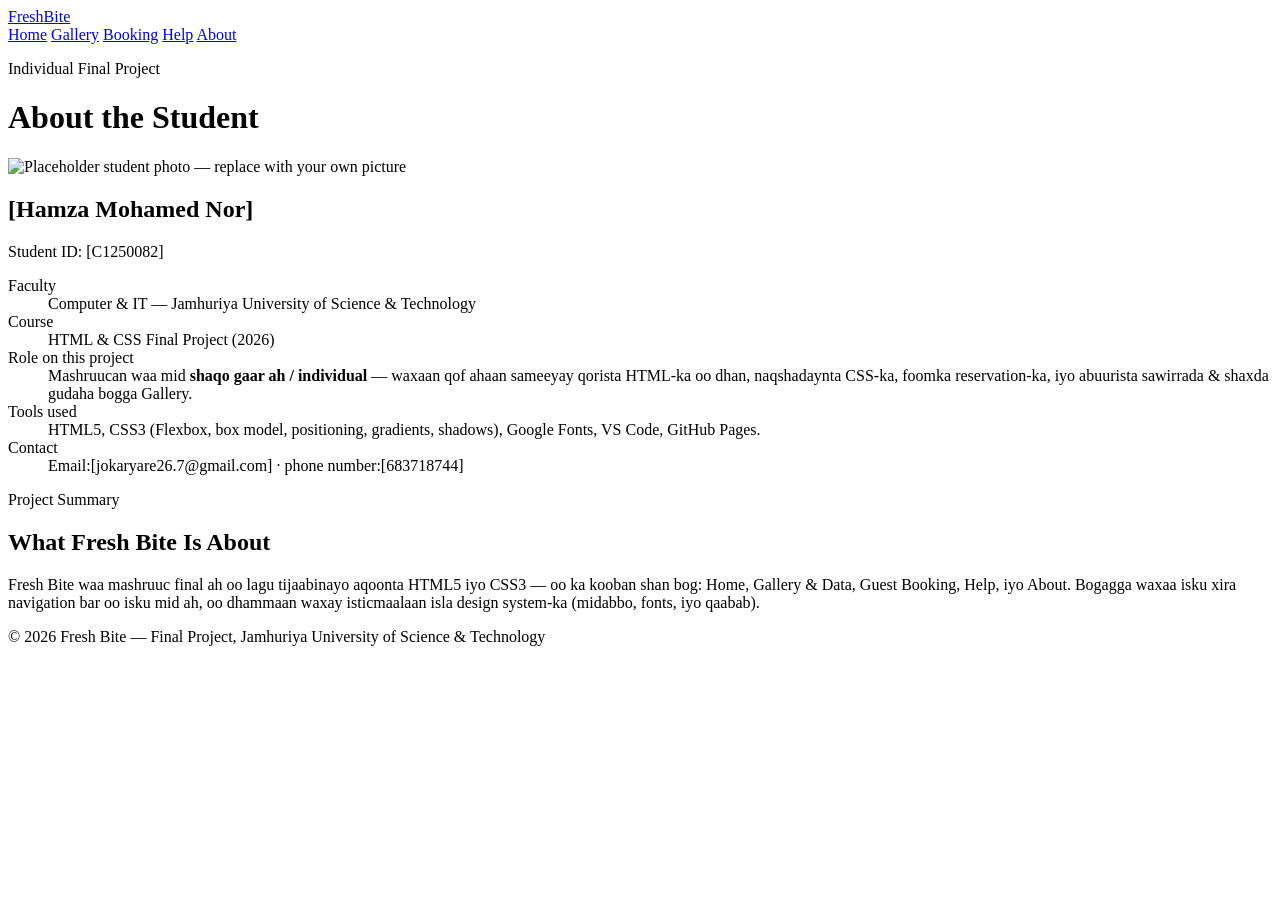
==== about.html @ ff9a8fc2 "adding booking file" ====
<!DOCTYPE html>
<html lang="so">
<head>
  <meta charset="UTF-8">
  <meta name="viewport" content="width=device-width, initial-scale=1.0">
  <title>Fresh Bite | About</title>
  <link rel="icon" type="image/png" href="images/favicon.png">
  <link rel="stylesheet" href="css/style.css">
  <link href="https://fonts.googleapis.com/css2?family=Fraunces:ital,wght@0,600;0,700;1,600;1,700&family=Inter:wght@400;500;600;700&family=JetBrains+Mono:wght@500&display=swap" rel="stylesheet">
</head>
<body>

  <header class="site-header">
    <div class="nav-wrap">
      <a href="index.html" id="brand">Fresh<span>Bite</span></a>
      <nav class="main-nav" aria-label="Main navigation">
        <a href="index.html">Home</a>
        <a href="gallery.html">Gallery</a>
        <a href="booking.html">Booking</a>
        <a href="help.html">Help</a>
        <a href="about.html" class="active">About</a>
      </nav>
    </div>
  </header>

  <main>
    <div class="page-hero">
      <p class="eyebrow">Individual Final Project</p>
      <h1>About the Student</h1>
      
    <div class="wave"></div></div>

    <section class="section">
      <div class="about-grid card">
        <img src="c:\Users\hamza\Pictures\images\my own image.jpeg" alt="Placeholder student photo — replace with your own picture">

        <div class="details">
          <h2>[Hamza Mohamed Nor]</h2>
          <p class="eyebrow">Student ID: [C1250082]</p>

          <dl>
            <dt>Faculty</dt>
            <dd>Computer &amp; IT — Jamhuriya University of Science &amp; Technology</dd>

            <dt>Course</dt>
            <dd>HTML &amp; CSS Final Project (2026)</dd>

            <dt>Role on this project</dt>
            <dd>Mashruucan waa mid <strong>shaqo gaar ah / individual</strong> — waxaan
              qof ahaan sameeyay qorista HTML-ka oo dhan, naqshadaynta CSS-ka,
              foomka reservation-ka, iyo abuurista sawirrada &amp; shaxda gudaha
              bogga Gallery.</dd>

            <dt>Tools used</dt>
            <dd>HTML5, CSS3 (Flexbox, box model, positioning, gradients,
              shadows), Google Fonts, VS Code, GitHub Pages.</dd>

            <dt>Contact</dt>
            <dd>Email:[jokaryare26.7@gmail.com] · phone number:[683718744]</dd>
          </dl>
        </div>
      </div>
    </section>

    <section class="section">
      <div class="section-head">
        <p class="eyebrow">Project Summary</p>
        <h2>What Fresh Bite Is About</h2>
      </div>
      <div class="card">
        <p>Fresh Bite waa mashruuc final ah oo lagu tijaabinayo aqoonta
          HTML5 iyo CSS3 — oo ka kooban shan bog: Home, Gallery &amp; Data,
          Guest Booking, Help, iyo About. Bogagga waxaa isku xira
          navigation bar oo isku mid ah, oo dhammaan waxay isticmaalaan
          isla design system-ka (midabbo, fonts, iyo qaabab).</p>
      </div>
    </section>
  </main>

  <footer class="site-footer">
    <p>&copy; 2026 Fresh Bite — Final Project, Jamhuriya University of Science &amp; Technology</p>
  </footer>

</body>
</html>
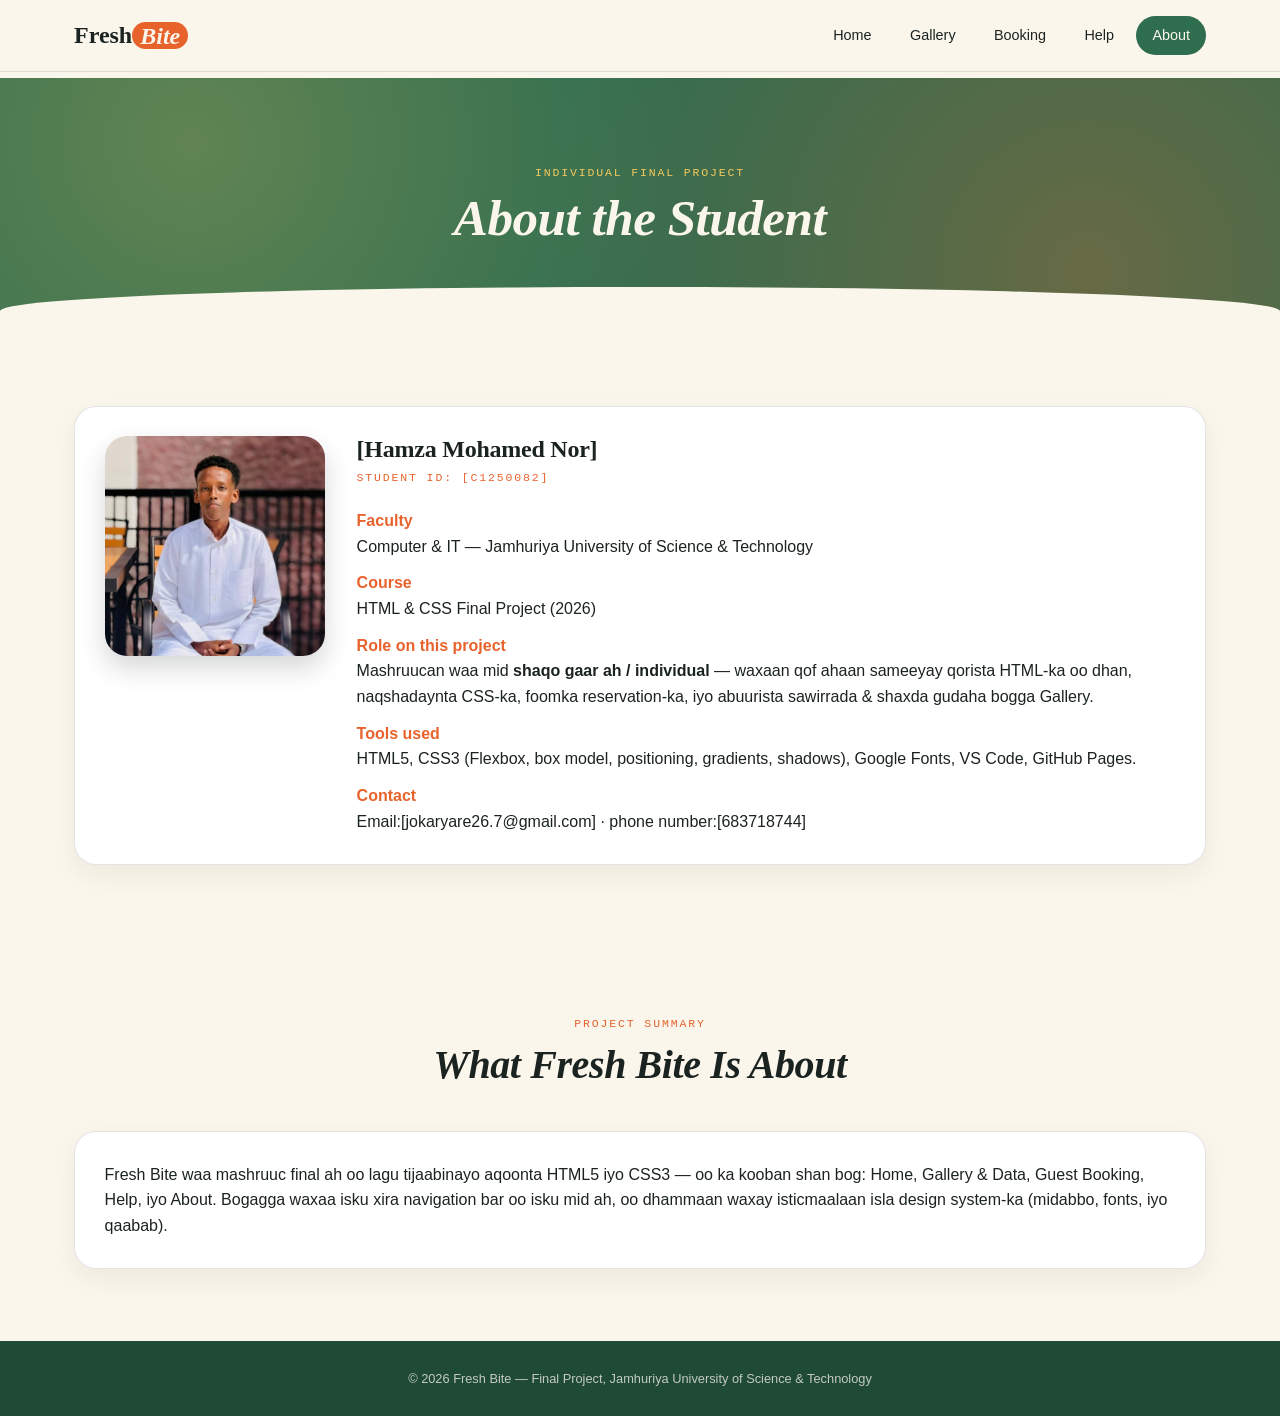
==== commit d4166a55: "changed the image path" ====
--- a/about.html
+++ b/about.html
@@ -32,7 +32,7 @@
 
     <section class="section">
       <div class="about-grid card">
-        <img src="c:\Users\hamza\Pictures\images\my own image.jpeg" alt="Placeholder student photo — replace with your own picture">
+        <img src="images/my-own-image.jpeg" alt="Placeholder student photo — replace with your own picture">
 
         <div class="details">
           <h2>[Hamza Mohamed Nor]</h2>
--- a/css/style.css
+++ b/css/style.css
@@ -0,0 +1,329 @@
+/* =========================================================
+   DESIGN TOKENS — "Fresh Bite" palette
+   ========================================================= */
+:root{
+  --ink:      #1B2320;
+  --cream:    #FBF6EC;
+  --citrus:   #E8622C;
+  --leaf:     #2F6D4F;
+  --leaf-dk:  #1F4A36;
+  --butter:   #F4C95D;
+  --line:     rgba(27,35,32,0.12);
+
+  --display: 'Fraunces', serif;
+  --body:    'Inter', sans-serif;
+  --mono:    'JetBrains Mono', monospace;
+}
+
+*{ box-sizing: border-box; margin:0; padding:0; }
+html{ scroll-behavior: smooth; }
+
+body{
+  font-family: var(--body);
+  color: var(--ink);
+  background: var(--cream);
+  line-height: 1.6;
+  min-height: 100vh;
+  display: flex;
+  flex-direction: column;
+}
+
+h1, h2, h3{ font-family: var(--display); line-height: 1.1; letter-spacing: -0.01em; }
+a{ color: var(--leaf); text-decoration: none; }
+a:hover{ color: var(--citrus); }
+
+.eyebrow{
+  font-family: var(--mono);
+  font-size: 0.72rem;
+  letter-spacing: 0.16em;
+  text-transform: uppercase;
+  color: var(--citrus);
+  margin-bottom: 0.6rem;
+  display: inline-block;
+}
+
+/* =========================================================
+   HEADER / NAV
+   ========================================================= */
+.site-header{
+  position: fixed;
+  top: 0; left: 0; right: 0;
+  z-index: 50;
+  background: var(--cream);
+  border-bottom: 1px solid var(--line);
+}
+.site-header .nav-wrap{
+  max-width: 1180px;
+  margin: 0 auto;
+  padding: 1rem 1.5rem;
+  display: flex;
+  align-items: center;
+  justify-content: space-between;
+  flex-wrap: wrap;
+  gap: 0.75rem;
+}
+
+#brand{
+  font-family: var(--display);
+  font-weight: 700;
+  font-size: 1.5rem;
+  color: var(--ink);
+}
+#brand span{
+  color: var(--cream);
+  background: var(--citrus);
+  padding: 0.05rem 0.5rem;
+  border-radius: 999px;
+  font-style: italic;
+}
+
+.main-nav{ display:flex; gap: 0.4rem; flex-wrap: wrap; }
+.main-nav a{
+  color: var(--ink);
+  font-size: 0.9rem;
+  font-weight: 500;
+  padding: 0.5rem 1rem;
+  border-radius: 999px;
+  transition: background 0.2s ease, color 0.2s ease;
+}
+.main-nav a:hover{ background: rgba(47,109,79,0.1); color: var(--leaf); }
+.main-nav a.active{ background: var(--leaf); color: var(--cream); }
+
+main{ flex: 1; padding-top: 78px; }
+
+/* =========================================================
+   PAGE HERO BANNER
+   ========================================================= */
+.page-hero{
+  position: relative;
+  background: var(--leaf);
+  color: var(--cream);
+  text-align: center;
+  padding: 4.5rem 1.5rem 5.5rem;
+  overflow: hidden;
+}
+.page-hero::before{
+  content:"";
+  position:absolute;
+  inset:0;
+  background:
+    radial-gradient(circle at 15% 25%, rgba(244,201,93,0.25), transparent 45%),
+    radial-gradient(circle at 85% 75%, rgba(232,98,44,0.30), transparent 50%);
+}
+.page-hero > *{ position: relative; z-index: 1; }
+.page-hero h1{ font-size: clamp(2.1rem, 4.5vw, 3.2rem); margin-top: 0.4rem; font-style: italic; }
+.page-hero p{ max-width: 46ch; margin: 0.85rem auto 0; color: rgba(251,246,236,0.88); }
+.page-hero .eyebrow{ color: var(--butter); }
+
+.page-hero .wave{
+  position:absolute; left:0; right:0; bottom:-1px;
+  height: 48px;
+  background: var(--cream);
+  border-radius: 100% 100% 0 0 / 100% 100% 0 0;
+}
+
+/* =========================================================
+   SHARED SECTION / CARD LOOK
+   ========================================================= */
+.section{ max-width: 1180px; margin: 0 auto; padding: 4.5rem 1.5rem; }
+.section-head{ text-align:center; margin-bottom: 2.75rem; }
+.section-head h2{ font-size: clamp(1.8rem, 3.4vw, 2.5rem); font-style: italic; }
+
+.card{
+  background:#fff;
+  border: 1px solid var(--line);
+  border-radius: 22px;
+  box-shadow: 0 10px 26px rgba(27,35,32,0.06);
+  padding: 1.85rem;
+}
+
+.btn-primary{
+  display: inline-block;
+  background: var(--citrus);
+  color: #fff;
+  font-weight: 600;
+  padding: 0.9rem 1.9rem;
+  border-radius: 999px;
+  border: none;
+  cursor: pointer;
+  box-shadow: 0 8px 20px rgba(232,98,44,0.35);
+  transition: transform 0.15s ease, box-shadow 0.15s ease;
+}
+.btn-primary:hover{ transform: translateY(-2px); box-shadow: 0 10px 26px rgba(232,98,44,0.45); }
+
+/* =========================================================
+   HOME PAGE
+   ========================================================= */
+.home-hero{
+  display:flex;
+  flex-wrap: wrap;
+  align-items:center;
+  gap: 2.5rem;
+  max-width: 1180px;
+  margin: 0 auto;
+  padding: 3.5rem 1.5rem 2rem;
+}
+.home-hero > div{ flex: 1 1 320px; }
+.home-hero h1{ font-size: clamp(2.4rem, 5vw, 3.6rem); margin: 0.6rem 0 1.1rem; font-style: italic; }
+.home-hero .stub{
+  background: var(--leaf);
+  color: var(--cream);
+  font-family: var(--mono);
+  font-size: 0.8rem;
+  border-radius: 26px;
+  padding: 2.25rem;
+  text-align:center;
+  position: relative;
+  box-shadow: 0 14px 30px rgba(47,109,79,0.3);
+}
+.home-hero .stub::before{
+  content:"🍋";
+  position:absolute;
+  top:-18px; right:24px;
+  font-size: 2rem;
+  filter: drop-shadow(0 4px 6px rgba(0,0,0,0.2));
+}
+
+.feature-row{
+  display:flex;
+  flex-wrap: wrap;
+  gap: 1.5rem;
+  justify-content: center;
+}
+.feature-row .card{ flex: 1 1 260px; }
+.feature-row .card:nth-child(1){ border-top: 4px solid var(--citrus); }
+.feature-row .card:nth-child(2){ border-top: 4px solid var(--butter); }
+.feature-row .card:nth-child(3){ border-top: 4px solid var(--leaf); }
+
+/* =========================================================
+   GALLERY PAGE
+   ========================================================= */
+.gallery-grid{
+  display:flex;
+  flex-wrap: wrap;
+  gap: 1.4rem;
+}
+.gallery-grid figure{
+  flex: 1 1 260px;
+  margin:0;
+  border-radius: 20px;
+  overflow: hidden;
+  box-shadow: 0 10px 24px rgba(27,35,32,0.1);
+  background:#fff;
+}
+.gallery-grid img{
+  width:100%; height: 200px; object-fit: cover; display:block;
+  transition: transform 0.35s ease;
+}
+.gallery-grid figure:hover img{ transform: scale(1.06); }
+.gallery-grid figcaption{
+  padding: 0.85rem 1.1rem;
+  font-family: var(--mono);
+  font-size: 0.78rem;
+  color: var(--citrus);
+}
+
+table{
+  width:100%;
+  border-collapse: collapse;
+  margin-top: 1rem;
+  background:#fff;
+  border-radius: 20px;
+  overflow: hidden;
+  box-shadow: 0 10px 24px rgba(27,35,32,0.08);
+}
+thead{ background: var(--leaf); color: var(--cream); }
+th, td{ padding: 0.85rem 1.1rem; text-align:left; font-size: 0.9rem; }
+tbody tr:nth-child(even){ background: rgba(244,201,93,0.14); }
+tbody tr:hover{ background: rgba(232,98,44,0.08); }
+tfoot{ background: var(--butter); color: var(--ink); font-weight:600; }
+tfoot td{ font-family: var(--mono); }
+
+.external-links{ margin-top: 1.5rem; list-style: none; }
+.external-links li{
+  margin-bottom: 0.6rem;
+  padding-left: 1.4rem;
+  position: relative;
+}
+.external-links li::before{
+  content:"→";
+  position:absolute; left:0;
+  color: var(--citrus);
+}
+
+/* =========================================================
+   BOOKING FORM
+   ========================================================= */
+fieldset{
+  border: 1px solid var(--line);
+  border-radius: 20px;
+  padding: 1.4rem 1.6rem 1.6rem;
+  margin-bottom: 1.5rem;
+}
+legend{
+  font-family: var(--display);
+  font-weight: 700;
+  font-style: italic;
+  color: var(--leaf);
+  padding: 0 0.5rem;
+}
+
+form{ display:flex; flex-direction: column; gap: 1.25rem; }
+
+.field{ display:flex; flex-direction: column; gap: 0.4rem; }
+.field label{ font-weight:600; font-size: 0.88rem; }
+.field input, .field select, .field textarea{
+  padding: 0.7rem 0.9rem;
+  border: 1px solid var(--line);
+  border-radius: 12px;
+  font-family: var(--body);
+  font-size: 0.95rem;
+  background: #fff;
+}
+.field input:focus, .field select:focus, .field textarea:focus{
+  outline: 2px solid var(--citrus);
+  outline-offset: 1px;
+}
+
+.choice-row{ display:flex; flex-wrap: wrap; gap: 1.25rem; }
+.choice-row label{
+  display:flex; align-items:center; gap: 0.45rem;
+  font-weight: 400; font-size: 0.92rem;
+}
+
+.form-note{ font-size: 0.8rem; color:#5c6b62; }
+
+/* =========================================================
+   ABOUT / HELP PAGE
+   ========================================================= */
+.about-grid{ display:flex; flex-wrap: wrap; gap: 2rem; align-items:flex-start; }
+.about-grid img{
+  width: 220px; height: 220px; object-fit: cover;
+  border-radius: 22px; box-shadow: 0 12px 26px rgba(27,35,32,0.18);
+}
+.about-grid .details{ flex: 1 1 320px; }
+.about-grid dt{ font-weight:600; color: var(--citrus); margin-top: 0.7rem; }
+.about-grid dd{ margin-left:0; }
+
+.help-steps{ display:flex; flex-direction: column; gap: 1.5rem; }
+.help-steps .card{ border-left: 5px solid var(--butter); }
+
+/* =========================================================
+   FOOTER
+   ========================================================= */
+.site-footer{
+  background: var(--leaf-dk);
+  color: rgba(251,246,236,0.75);
+  text-align: center;
+  padding: 1.75rem;
+  font-size: 0.8rem;
+}
+
+/* =========================================================
+   RESPONSIVE
+   ========================================================= */
+@media (max-width: 780px){
+  .home-hero{ padding-top: 1.5rem; }
+  .about-grid{ flex-direction: column; }
+  main{ padding-top: 110px; }
+}
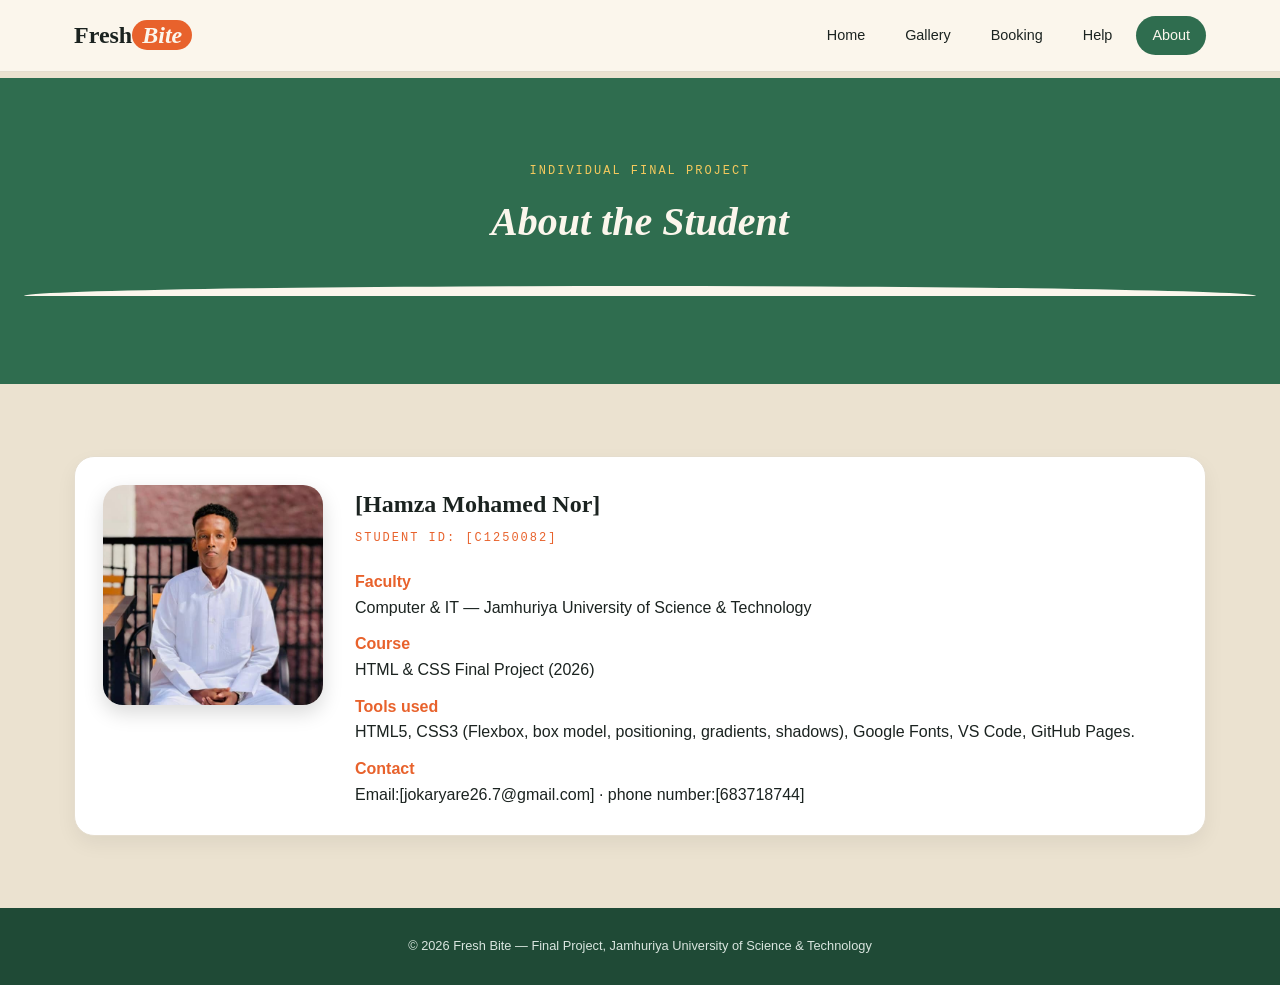
==== commit 633d5e60: "changing something" ====
--- a/about.html
+++ b/about.html
@@ -4,7 +4,6 @@
   <meta charset="UTF-8">
   <meta name="viewport" content="width=device-width, initial-scale=1.0">
   <title>Fresh Bite | About</title>
-  <link rel="icon" type="image/png" href="images/favicon.png">
   <link rel="stylesheet" href="css/style.css">
   <link href="https://fonts.googleapis.com/css2?family=Fraunces:ital,wght@0,600;0,700;1,600;1,700&family=Inter:wght@400;500;600;700&family=JetBrains+Mono:wght@500&display=swap" rel="stylesheet">
 </head>
@@ -45,11 +44,7 @@
             <dt>Course</dt>
             <dd>HTML &amp; CSS Final Project (2026)</dd>
 
-            <dt>Role on this project</dt>
-            <dd>Mashruucan waa mid <strong>shaqo gaar ah / individual</strong> — waxaan
-              qof ahaan sameeyay qorista HTML-ka oo dhan, naqshadaynta CSS-ka,
-              foomka reservation-ka, iyo abuurista sawirrada &amp; shaxda gudaha
-              bogga Gallery.</dd>
+           
 
             <dt>Tools used</dt>
             <dd>HTML5, CSS3 (Flexbox, box model, positioning, gradients,
@@ -62,19 +57,6 @@
       </div>
     </section>
 
-    <section class="section">
-      <div class="section-head">
-        <p class="eyebrow">Project Summary</p>
-        <h2>What Fresh Bite Is About</h2>
-      </div>
-      <div class="card">
-        <p>Fresh Bite waa mashruuc final ah oo lagu tijaabinayo aqoonta
-          HTML5 iyo CSS3 — oo ka kooban shan bog: Home, Gallery &amp; Data,
-          Guest Booking, Help, iyo About. Bogagga waxaa isku xira
-          navigation bar oo isku mid ah, oo dhammaan waxay isticmaalaan
-          isla design system-ka (midabbo, fonts, iyo qaabab).</p>
-      </div>
-    </section>
   </main>
 
   <footer class="site-footer">
--- a/css/style.css
+++ b/css/style.css
@@ -1,329 +1,411 @@
 /* =========================================================
-   DESIGN TOKENS — "Fresh Bite" palette
-   ========================================================= */
-:root{
-  --ink:      #1B2320;
-  --cream:    #FBF6EC;
-  --citrus:   #E8622C;
-  --leaf:     #2F6D4F;
-  --leaf-dk:  #1F4A36;
-  --butter:   #F4C95D;
-  --line:     rgba(27,35,32,0.12);
-
-  --display: 'Fraunces', serif;
-  --body:    'Inter', sans-serif;
-  --mono:    'JetBrains Mono', monospace;
-}
-
-*{ box-sizing: border-box; margin:0; padding:0; }
-html{ scroll-behavior: smooth; }
-
-body{
-  font-family: var(--body);
-  color: var(--ink);
-  background: var(--cream);
+   FRESH BITE — style.css 
+   ========================================================= */
+
+
+* {
+  box-sizing: border-box;
+  margin: 0;
+  padding: 0;
+}
+
+html {
+  scroll-behavior: smooth; /* marka la taabto nav link, si nadiif ah ayuu u dhaqaaqaa */
+}
+
+body {
+  font-family: 'Inter', sans-serif;
+  color: #1B2320;         
+  background: #ebe2d0;    
   line-height: 1.6;
-  min-height: 100vh;
-  display: flex;
-  flex-direction: column;
-}
-
-h1, h2, h3{ font-family: var(--display); line-height: 1.1; letter-spacing: -0.01em; }
-a{ color: var(--leaf); text-decoration: none; }
-a:hover{ color: var(--citrus); }
-
-.eyebrow{
-  font-family: var(--mono);
-  font-size: 0.72rem;
-  letter-spacing: 0.16em;
+}
+
+h1, h2, h3 {
+  font-family: 'Fraunces', serif;
+}
+
+a {
+  color: #2F6D4F;   
+  text-decoration: none;
+}
+a:hover {
+  color: #E8622C;   
+}
+
+.eyebrow {
+  font-family: 'JetBrains Mono', monospace;
+  font-size: 0.75rem;
+  letter-spacing: 2px;
   text-transform: uppercase;
-  color: var(--citrus);
+  color: #E8622C;
+  display: inline-block;
   margin-bottom: 0.6rem;
-  display: inline-block;
-}
-
-/* =========================================================
-   HEADER / NAV
-   ========================================================= */
-.site-header{
-  position: fixed;
-  top: 0; left: 0; right: 0;
+}
+
+
+/* =========================================================
+   2. HEADER / NAVIGATION
+   ========================================================= */
+.site-header {
+  position: fixed;      
+  top: 0;
+  left: 0;
+  right: 0;
+  background: #FBF6EC;
+  border-bottom: 1px solid #e5ddce;
   z-index: 50;
-  background: var(--cream);
-  border-bottom: 1px solid var(--line);
-}
-.site-header .nav-wrap{
+}
+
+.nav-wrap {
   max-width: 1180px;
   margin: 0 auto;
   padding: 1rem 1.5rem;
-  display: flex;
+  display: flex;                 
+  justify-content: space-between;
   align-items: center;
-  justify-content: space-between;
-  flex-wrap: wrap;
-  gap: 0.75rem;
-}
-
-#brand{
-  font-family: var(--display);
+  flex-wrap: wrap;
+}
+
+#brand {
+  font-family: 'Fraunces', serif;
+  font-size: 1.5rem;
   font-weight: 700;
-  font-size: 1.5rem;
-  color: var(--ink);
-}
-#brand span{
-  color: var(--cream);
-  background: var(--citrus);
-  padding: 0.05rem 0.5rem;
+  color: #1B2320;
+}
+#brand span {
+  background: #E8622C;
+  color: #FBF6EC;
+  padding: 2px 10px;
   border-radius: 999px;
   font-style: italic;
 }
 
-.main-nav{ display:flex; gap: 0.4rem; flex-wrap: wrap; }
-.main-nav a{
-  color: var(--ink);
-  font-size: 0.9rem;
-  font-weight: 500;
+.main-nav {
+  display: flex;         
+  gap: 0.5rem;
+  flex-wrap: wrap;
+}
+
+.main-nav a {
+  color: #1B2320;
   padding: 0.5rem 1rem;
   border-radius: 999px;
-  transition: background 0.2s ease, color 0.2s ease;
-}
-.main-nav a:hover{ background: rgba(47,109,79,0.1); color: var(--leaf); }
-.main-nav a.active{ background: var(--leaf); color: var(--cream); }
-
-main{ flex: 1; padding-top: 78px; }
-
-/* =========================================================
-   PAGE HERO BANNER
-   ========================================================= */
-.page-hero{
-  position: relative;
-  background: var(--leaf);
-  color: var(--cream);
+  font-size: 0.9rem;
+}
+.main-nav a:hover {
+  background: #eaf1ec;
+}
+.main-nav a.active {
+  background: #2F6D4F;
+  color: #FBF6EC;
+}
+
+main {
+  padding-top: 78px;
+}
+
+
+/* =========================================================
+   3. PAGE HERO (banner-ka cagaaran ee bogagga kale)
+   ========================================================= */
+.page-hero {
+  background: #2F6D4F;
+  color: #FBF6EC;
   text-align: center;
   padding: 4.5rem 1.5rem 5.5rem;
-  overflow: hidden;
-}
-.page-hero::before{
-  content:"";
-  position:absolute;
-  inset:0;
-  background:
-    radial-gradient(circle at 15% 25%, rgba(244,201,93,0.25), transparent 45%),
-    radial-gradient(circle at 85% 75%, rgba(232,98,44,0.30), transparent 50%);
-}
-.page-hero > *{ position: relative; z-index: 1; }
-.page-hero h1{ font-size: clamp(2.1rem, 4.5vw, 3.2rem); margin-top: 0.4rem; font-style: italic; }
-.page-hero p{ max-width: 46ch; margin: 0.85rem auto 0; color: rgba(251,246,236,0.88); }
-.page-hero .eyebrow{ color: var(--butter); }
-
-.page-hero .wave{
-  position:absolute; left:0; right:0; bottom:-1px;
-  height: 48px;
-  background: var(--cream);
-  border-radius: 100% 100% 0 0 / 100% 100% 0 0;
-}
-
-/* =========================================================
-   SHARED SECTION / CARD LOOK
-   ========================================================= */
-.section{ max-width: 1180px; margin: 0 auto; padding: 4.5rem 1.5rem; }
-.section-head{ text-align:center; margin-bottom: 2.75rem; }
-.section-head h2{ font-size: clamp(1.8rem, 3.4vw, 2.5rem); font-style: italic; }
-
-.card{
-  background:#fff;
-  border: 1px solid var(--line);
-  border-radius: 22px;
-  box-shadow: 0 10px 26px rgba(27,35,32,0.06);
-  padding: 1.85rem;
-}
-
-.btn-primary{
+}
+.page-hero h1 {
+  font-size: 2.5rem;
+  font-style: italic;
+  margin-top: 0.5rem;
+}
+.page-hero p {
+  max-width: 500px;
+  margin: 0.75rem auto 0;
+  color: #eef2ee;
+}
+.page-hero .eyebrow {
+  color: #F4C95D;
+}
+
+/* xariiq kala goynaysa banner-ka iyo bogga hoose */
+.wave {
+  height: 10px;
+  background: #FBF6EC;
+  border-radius: 50% 50% 0 0 / 100% 100% 0 0;
+  margin-top: 2rem;
+}
+
+
+/* =========================================================
+   4. QAYBO GUUD (section / card) — dhammaan bogagga
+   ========================================================= */
+.section {
+  max-width: 1180px;
+  margin: 0 auto;
+  padding: 4.5rem 1.5rem;
+}
+.section-head {
+  text-align: center;
+  margin-bottom: 2.5rem;
+}
+.section-head h2 {
+  font-size: 2rem;
+  font-style: italic;
+}
+
+.card {
+  background: #ffffff;
+  border: 1px solid #e5ddce;
+  border-radius: 20px;
+  box-shadow: 0 8px 20px rgba(0,0,0,0.06);
+  padding: 1.75rem;
+}
+
+.btn-primary {
   display: inline-block;
-  background: var(--citrus);
-  color: #fff;
+  background: #E8622C;
+  color: #ffffff;
   font-weight: 600;
   padding: 0.9rem 1.9rem;
   border-radius: 999px;
   border: none;
   cursor: pointer;
-  box-shadow: 0 8px 20px rgba(232,98,44,0.35);
-  transition: transform 0.15s ease, box-shadow 0.15s ease;
-}
-.btn-primary:hover{ transform: translateY(-2px); box-shadow: 0 10px 26px rgba(232,98,44,0.45); }
-
-/* =========================================================
-   HOME PAGE
-   ========================================================= */
-.home-hero{
-  display:flex;
-  flex-wrap: wrap;
-  align-items:center;
+}
+.btn-primary:hover {
+  background: #d1551f;
+}
+
+
+/* =========================================================
+   5. HOME PAGE (index.html)
+   ========================================================= */
+.home-hero {
+  display: flex;              /* Flexbox: qoraalka + stub-ka isku dhinac */
+  flex-wrap: wrap;
+  align-items: center;
   gap: 2.5rem;
   max-width: 1180px;
   margin: 0 auto;
   padding: 3.5rem 1.5rem 2rem;
 }
-.home-hero > div{ flex: 1 1 320px; }
-.home-hero h1{ font-size: clamp(2.4rem, 5vw, 3.6rem); margin: 0.6rem 0 1.1rem; font-style: italic; }
-.home-hero .stub{
-  background: var(--leaf);
-  color: var(--cream);
-  font-family: var(--mono);
-  font-size: 0.8rem;
-  border-radius: 26px;
+.home-hero > div {
+  flex: 1 1 320px;
+}
+.home-hero h1 {
+  font-size: 3rem;
+  font-style: italic;
+  margin: 0.6rem 0 1.1rem;
+}
+
+.stub {
+  background: #2F6D4F;
+  color: #FBF6EC;
+  font-family: 'JetBrains Mono', monospace;
+  font-size: 0.85rem;
+  text-align: center;
   padding: 2.25rem;
-  text-align:center;
-  position: relative;
-  box-shadow: 0 14px 30px rgba(47,109,79,0.3);
-}
-.home-hero .stub::before{
-  content:"🍋";
-  position:absolute;
-  top:-18px; right:24px;
-  font-size: 2rem;
-  filter: drop-shadow(0 4px 6px rgba(0,0,0,0.2));
-}
-
-.feature-row{
-  display:flex;
+  border-radius: 24px;
+}
+
+.feature-row {
+  display: flex;               /* Flexbox: saddexda card isku safka */
   flex-wrap: wrap;
   gap: 1.5rem;
   justify-content: center;
 }
-.feature-row .card{ flex: 1 1 260px; }
-.feature-row .card:nth-child(1){ border-top: 4px solid var(--citrus); }
-.feature-row .card:nth-child(2){ border-top: 4px solid var(--butter); }
-.feature-row .card:nth-child(3){ border-top: 4px solid var(--leaf); }
-
-/* =========================================================
-   GALLERY PAGE
-   ========================================================= */
-.gallery-grid{
-  display:flex;
+.feature-row .card {
+  flex: 1 1 260px;
+}
+/* :nth-child = midab kala duwan card-ka 1aad, 2aad, 3aad */
+.feature-row .card:nth-child(1) { border-top: 4px solid #E8622C; }
+.feature-row .card:nth-child(2) { border-top: 4px solid #F4C95D; }
+.feature-row .card:nth-child(3) { border-top: 4px solid #2F6D4F; }
+
+
+/* =========================================================
+   6. GALLERY PAGE (gallery.html)
+   ========================================================= */
+.gallery-grid {
+  display: flex;
   flex-wrap: wrap;
   gap: 1.4rem;
 }
-.gallery-grid figure{
+.gallery-grid figure {
   flex: 1 1 260px;
-  margin:0;
-  border-radius: 20px;
+  background: #ffffff;
+  border-radius: 16px;
   overflow: hidden;
-  box-shadow: 0 10px 24px rgba(27,35,32,0.1);
-  background:#fff;
-}
-.gallery-grid img{
-  width:100%; height: 200px; object-fit: cover; display:block;
-  transition: transform 0.35s ease;
-}
-.gallery-grid figure:hover img{ transform: scale(1.06); }
-.gallery-grid figcaption{
+  /* sawirka la ekanayo box ka  */
+  box-shadow: 0 8px 18px rgba(0,0,0,0.1);
+}
+.gallery-grid img {
+  width: 100%;
+  height: 200px;
+  object-fit: cover;
+  display: block;
+}
+.gallery-grid figcaption {
   padding: 0.85rem 1.1rem;
-  font-family: var(--mono);
+  font-family: 'JetBrains Mono', monospace;
   font-size: 0.78rem;
-  color: var(--citrus);
-}
-
-table{
-  width:100%;
+  color: #E8622C;
+}
+
+table {
+  width: 100%;
   border-collapse: collapse;
   margin-top: 1rem;
-  background:#fff;
+  background: #ffffff;
+  border-radius: 16px;
+  overflow: hidden;
+}
+thead { 
+  /* jadwalka qeybta geeska l:dish */
+  background: #2F6D4F;
+  color: #FBF6EC;
+}
+th, td {
+  padding: 0.85rem 1.1rem;
+  text-align: left;
+  font-size: 0.9rem;
+}
+/* xariiq kasta oo labaad midab yar ayuu leeyahay */
+tbody tr:nth-child(even) {
+  background: #fbf1da;
+}
+tbody tr:hover {
+  background: #fbe6db;
+}
+tfoot {
+  background: #F4C95D;
+  color: #1B2320;
+  font-weight: 600;
+}
+
+
+
+
+/* =========================================================
+   7. BOOKING FORM (booking.html)
+   ========================================================= */
+fieldset {
+  border: 1px solid #e5ddce;
+  border-radius: 16px;
+  padding: 1.4rem 1.6rem;
+  margin-bottom: 1.5rem;
+}
+legend {
+  font-family: 'Fraunces', serif;
+  font-style: italic;
+  font-weight: 700;
+  color: #2F6D4F;
+  padding: 0 0.5rem;
+}
+
+form {
+  display: flex;
+  flex-direction: column;
+  gap: 1.25rem;
+}
+
+.field {
+  display: flex;
+  flex-direction: column;
+  gap: 0.4rem;
+}
+.field label {
+  font-weight: 600;
+  font-size: 0.88rem;
+}
+.field input,
+.field select,
+.field textarea {
+  padding: 0.7rem 0.9rem;
+  border: 1px solid #e5ddce;
+  border-radius: 10px;
+  font-family: 'Inter', sans-serif;
+  font-size: 0.95rem;
+}
+.field input:focus,
+.field select:focus,
+.field textarea:focus {
+  outline: 2px solid #E8622C;
+}
+
+.choice-row {
+  display: flex;
+  flex-wrap: wrap;
+  gap: 1.25rem;
+}
+.choice-row label {
+  display: flex;
+  align-items: center;
+  gap: 0.4rem;
+  font-weight: 400;
+}
+
+.form-note {
+  font-size: 0.8rem;
+  color: #5c6b62;
+}
+
+
+/* =========================================================
+   8. ABOUT & HELP PAGE (about.html / help.html)
+   ========================================================= */
+.about-grid {
+  display: flex;
+  flex-wrap: wrap;
+  gap: 2rem;
+  align-items: flex-start;
+}
+.about-grid img {
+  width: 220px;
+  height: 220px;
+  object-fit: cover;
   border-radius: 20px;
-  overflow: hidden;
-  box-shadow: 0 10px 24px rgba(27,35,32,0.08);
-}
-thead{ background: var(--leaf); color: var(--cream); }
-th, td{ padding: 0.85rem 1.1rem; text-align:left; font-size: 0.9rem; }
-tbody tr:nth-child(even){ background: rgba(244,201,93,0.14); }
-tbody tr:hover{ background: rgba(232,98,44,0.08); }
-tfoot{ background: var(--butter); color: var(--ink); font-weight:600; }
-tfoot td{ font-family: var(--mono); }
-
-.external-links{ margin-top: 1.5rem; list-style: none; }
-.external-links li{
-  margin-bottom: 0.6rem;
-  padding-left: 1.4rem;
-  position: relative;
-}
-.external-links li::before{
-  content:"→";
-  position:absolute; left:0;
-  color: var(--citrus);
-}
-
-/* =========================================================
-   BOOKING FORM
-   ========================================================= */
-fieldset{
-  border: 1px solid var(--line);
-  border-radius: 20px;
-  padding: 1.4rem 1.6rem 1.6rem;
-  margin-bottom: 1.5rem;
-}
-legend{
-  font-family: var(--display);
-  font-weight: 700;
-  font-style: italic;
-  color: var(--leaf);
-  padding: 0 0.5rem;
-}
-
-form{ display:flex; flex-direction: column; gap: 1.25rem; }
-
-.field{ display:flex; flex-direction: column; gap: 0.4rem; }
-.field label{ font-weight:600; font-size: 0.88rem; }
-.field input, .field select, .field textarea{
-  padding: 0.7rem 0.9rem;
-  border: 1px solid var(--line);
-  border-radius: 12px;
-  font-family: var(--body);
-  font-size: 0.95rem;
-  background: #fff;
-}
-.field input:focus, .field select:focus, .field textarea:focus{
-  outline: 2px solid var(--citrus);
-  outline-offset: 1px;
-}
-
-.choice-row{ display:flex; flex-wrap: wrap; gap: 1.25rem; }
-.choice-row label{
-  display:flex; align-items:center; gap: 0.45rem;
-  font-weight: 400; font-size: 0.92rem;
-}
-
-.form-note{ font-size: 0.8rem; color:#5c6b62; }
-
-/* =========================================================
-   ABOUT / HELP PAGE
-   ========================================================= */
-.about-grid{ display:flex; flex-wrap: wrap; gap: 2rem; align-items:flex-start; }
-.about-grid img{
-  width: 220px; height: 220px; object-fit: cover;
-  border-radius: 22px; box-shadow: 0 12px 26px rgba(27,35,32,0.18);
-}
-.about-grid .details{ flex: 1 1 320px; }
-.about-grid dt{ font-weight:600; color: var(--citrus); margin-top: 0.7rem; }
-.about-grid dd{ margin-left:0; }
-
-.help-steps{ display:flex; flex-direction: column; gap: 1.5rem; }
-.help-steps .card{ border-left: 5px solid var(--butter); }
-
-/* =========================================================
-   FOOTER
-   ========================================================= */
-.site-footer{
-  background: var(--leaf-dk);
-  color: rgba(251,246,236,0.75);
+  box-shadow: 0 8px 20px rgba(0,0,0,0.15);
+}
+.about-grid .details {
+  flex: 1 1 320px;
+}
+.about-grid dt {
+  font-weight: 600;
+  color: #E8622C;
+  margin-top: 0.7rem;
+}
+
+.help-steps {
+  display: flex;
+  flex-direction: column;
+  gap: 1.5rem;
+}
+.help-steps .card {
+  border-left: 5px solid #F4C95D;
+}
+
+
+/* =========================================================
+   9. FOOTER
+   ========================================================= */
+.site-footer {
+  background: #1F4A36;
+  color: #d9e5df;
   text-align: center;
   padding: 1.75rem;
   font-size: 0.8rem;
 }
 
-/* =========================================================
-   RESPONSIVE
-   ========================================================= */
-@media (max-width: 780px){
-  .home-hero{ padding-top: 1.5rem; }
-  .about-grid{ flex-direction: column; }
-  main{ padding-top: 110px; }
+
+/* =========================================================
+   10. RESPONSIVE — marka shaashadu yar tahay (mobile)
+   ========================================================= */
+@media (max-width: 780px) {
+  .about-grid {
+    flex-direction: column;
+  }
+  main {
+    padding-top: 110px;
+  }
 }
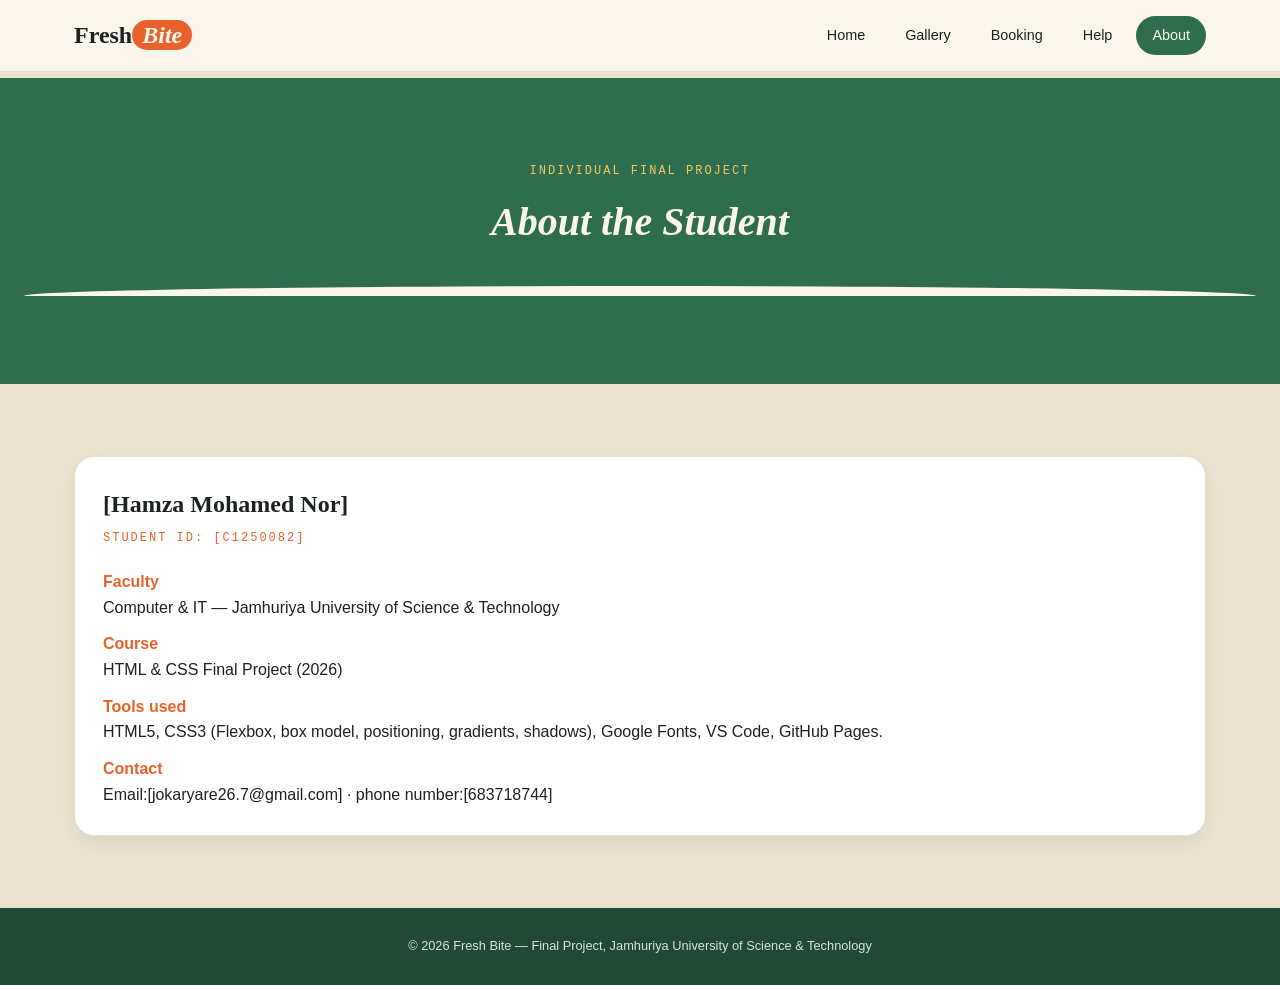
==== commit 6658d452: "change some thing" ====
--- a/about.html
+++ b/about.html
@@ -31,7 +31,7 @@
 
     <section class="section">
       <div class="about-grid card">
-        <img src="images/my-own-image.jpeg" alt="Placeholder student photo — replace with your own picture">
+        <!-- <img src="images/my-own-image.jpeg" alt="Placeholder student photo — replace with your own picture"> -->
 
         <div class="details">
           <h2>[Hamza Mohamed Nor]</h2>
